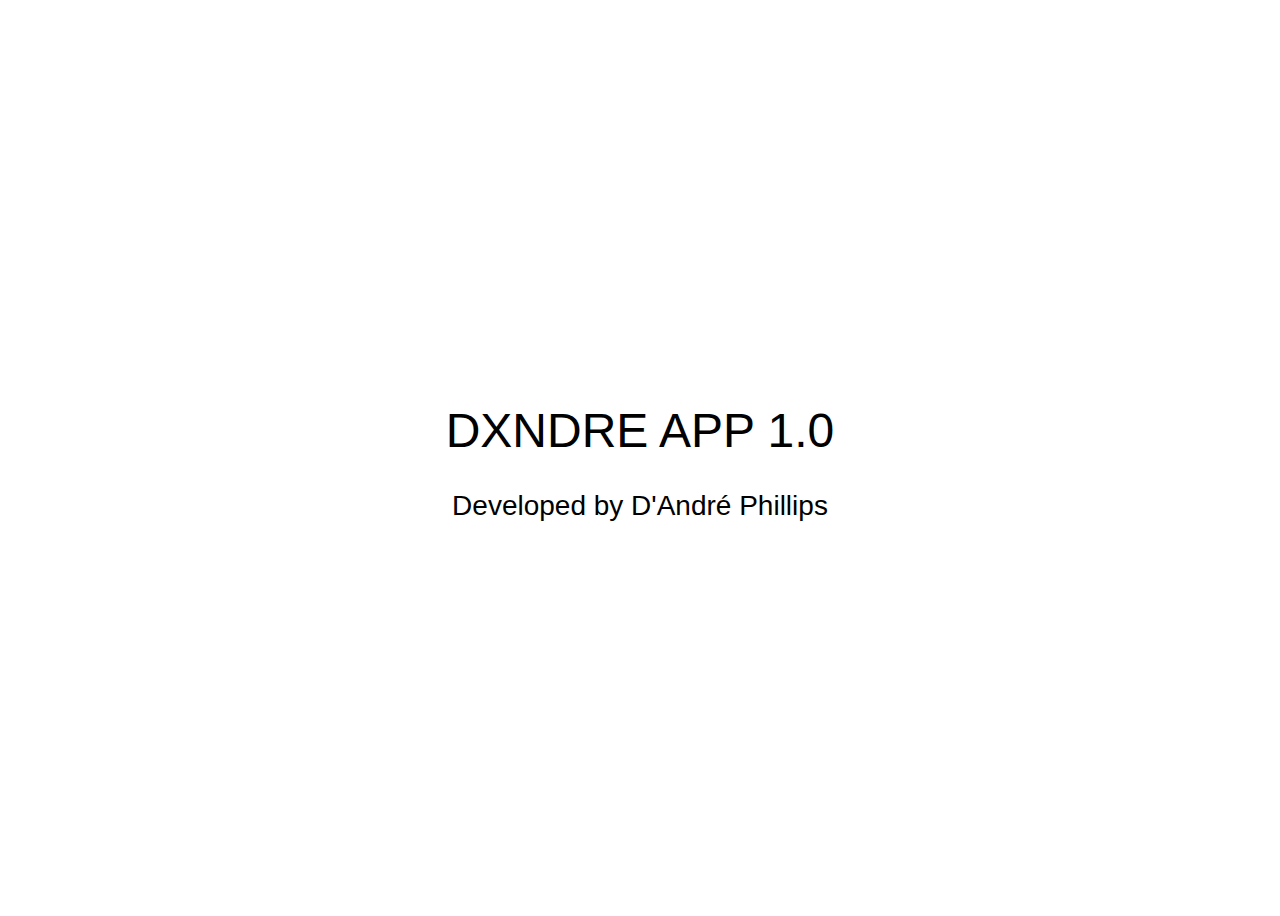
==== index.html @ e79c0231 "Initial Commit" ====
<!DOCTYPE html>
<html lang="en">
    <head>
        <meta charset="UTF-8">
        <meta name="viewport" content="width=device-width", initial-scale="1.0">
        <meta name="theme-color" content="#bb0000">
        <title>DXNDRE APP ONE.</title>
        <link rel="stylesheet" href="src/main.css">
        <link rel="manifest" href="manifest.json">
        <link rel="apple-touch-icon" href="images/540x540.png">
    </head>
    <body>
        <div class="main-content">
            <h1>DXNDRE APP 1.0</h1>
            <h2>Developed by D'André Phillips</h2>
        </div>
        <script src="src/index.js"></script>
    </body>
</html>
---- src/main.css ----
body {
    font-family: "Jost", sans-serif;
    display: flex;
    align-items: center;
    justify-content: center;
    height: 100vh;
}

body .main-content {
    text-align: center;
}

body .main-content h1 {
    font-size: 3em;
    font-weight: 500;
}

body .main-content h2 {
    font-size: 1.75em;
    font-weight: 400;
}
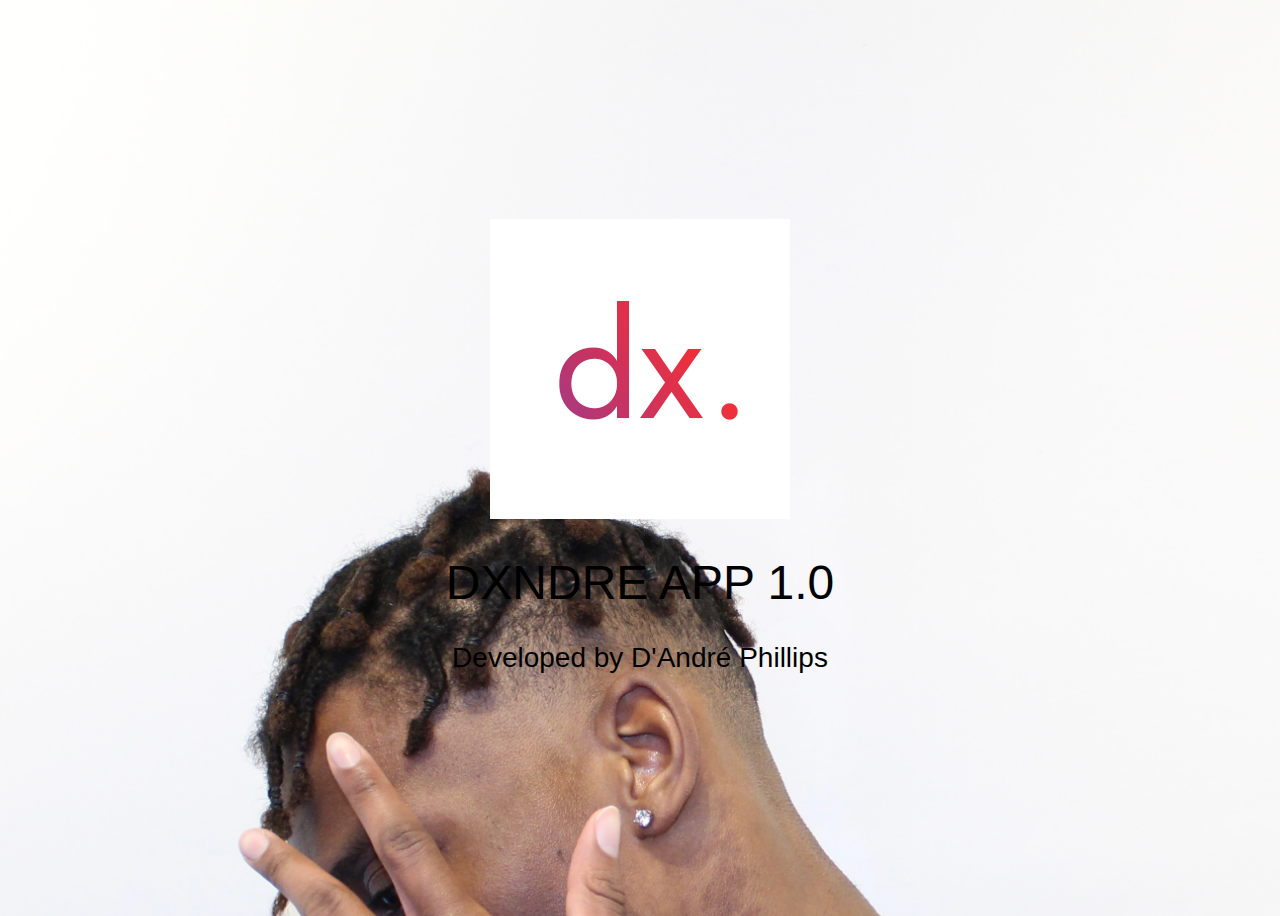
==== commit b0b29718: "Reverted Index extenstion" ====
--- a/index.html
+++ b/index.html
@@ -11,6 +11,7 @@
     </head>
     <body>
         <div class="main-content">
+            <img src="images/300x300.png">
             <h1>DXNDRE APP 1.0</h1>
             <h2>Developed by D'André Phillips</h2>
         </div>
--- a/src/main.css
+++ b/src/main.css
@@ -1,21 +1,22 @@
 body {
-    font-family: "Jost", sans-serif;
-    display: flex;
-    align-items: center;
-    justify-content: center;
-    height: 100vh;
+  font-family: "Jost", sans-serif;
+  display: flex;
+  align-items: center;
+  justify-content: center;
+  height: 100vh;
+  background-image: url(../images/dxndre.jpg);
+  background-size: cover;
+}
+body .main-content {
+  text-align: center;
+}
+body .main-content h1 {
+  font-size: 3em;
+  font-weight: 500;
+}
+body .main-content h2 {
+  font-size: 1.75em;
+  font-weight: 400;
 }
 
-body .main-content {
-    text-align: center;
-}
-
-body .main-content h1 {
-    font-size: 3em;
-    font-weight: 500;
-}
-
-body .main-content h2 {
-    font-size: 1.75em;
-    font-weight: 400;
-}+/*# sourceMappingURL=main.css.map */
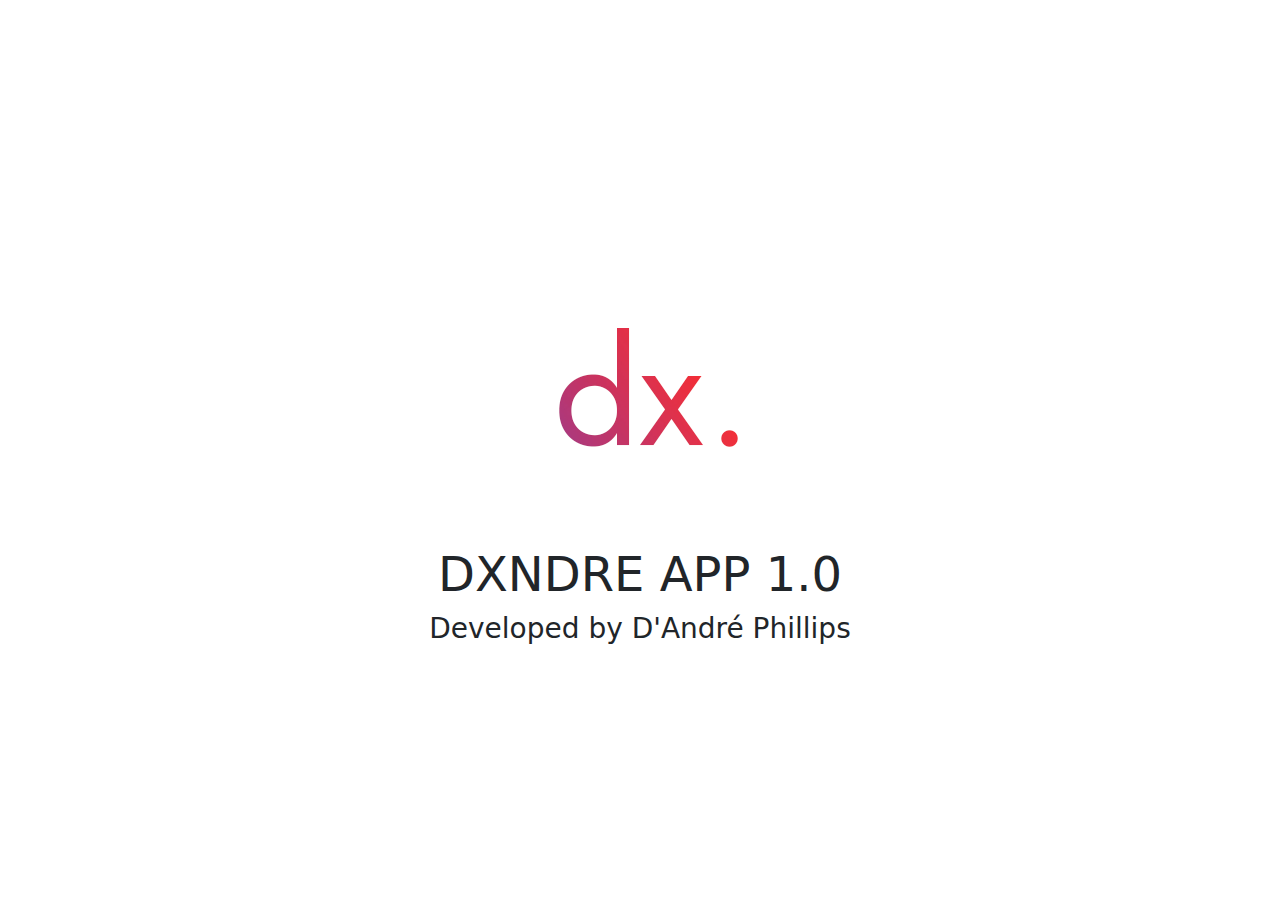
==== commit 2b1d1478: "Installed Bootstrap 5.0" ====
--- a/index.html
+++ b/index.html
@@ -3,18 +3,39 @@
     <head>
         <meta charset="UTF-8">
         <meta name="viewport" content="width=device-width", initial-scale="1.0">
+        <meta name="apple-mobile-web-app-capable" content="yes">
         <meta name="theme-color" content="#bb0000">
         <title>DXNDRE APP ONE.</title>
         <link rel="stylesheet" href="src/main.css">
         <link rel="manifest" href="manifest.json">
-        <link rel="apple-touch-icon" href="images/540x540.png">
+        <link rel="apple-touch-icon" href="images/192x192.png">
+        <link rel="icon" href="images/192x192.png">
+
+        <link href="src/bootstrap/css/bootstrap.min.css" rel="stylesheet" integrity="sha384-+0n0xVW2eSR5OomGNYDnhzAbDsOXxcvSN1TPprVMTNDbiYZCxYbOOl7+AMvyTG2x" crossorigin="anonymous">
+
+        <link href="imagea/splashscreens/iphone5_splash.png" media="(device-width: 320px) and (device-height: 568px) and (-webkit-device-pixel-ratio: 2)" rel="apple-touch-startup-image" />
+        <link href="imagea/splashscreens/iphone6_splash.png" media="(device-width: 375px) and (device-height: 667px) and (-webkit-device-pixel-ratio: 2)" rel="apple-touch-startup-image" />
+        <link href="imagea/splashscreens/iphoneplus_splash.png" media="(device-width: 621px) and (device-height: 1104px) and (-webkit-device-pixel-ratio: 3)" rel="apple-touch-startup-image" />
+        <link href="imagea/splashscreens/iphonex_splash.png" media="(device-width: 375px) and (device-height: 812px) and (-webkit-device-pixel-ratio: 3)" rel="apple-touch-startup-image" />
+        <link href="imagea/splashscreens/iphonexr_splash.png" media="(device-width: 414px) and (device-height: 896px) and (-webkit-device-pixel-ratio: 2)" rel="apple-touch-startup-image" />
+        <link href="imagea/splashscreens/iphonexsmax_splash.png" media="(device-width: 414px) and (device-height: 896px) and (-webkit-device-pixel-ratio: 3)" rel="apple-touch-startup-image" />
+        <link href="imagea/splashscreens/ipad_splash.png" media="(device-width: 768px) and (device-height: 1024px) and (-webkit-device-pixel-ratio: 2)" rel="apple-touch-startup-image" />
+        <link href="imagea/splashscreens/ipadpro1_splash.png" media="(device-width: 834px) and (device-height: 1112px) and (-webkit-device-pixel-ratio: 2)" rel="apple-touch-startup-image" />
+        <link href="imagea/splashscreens/ipadpro3_splash.png" media="(device-width: 834px) and (device-height: 1194px) and (-webkit-device-pixel-ratio: 2)" rel="apple-touch-startup-image" />
+        <link href="imagea/splashscreens/ipadpro2_splash.png" media="(device-width: 1024px) and (device-height: 1366px) and (-webkit-device-pixel-ratio: 2)" rel="apple-touch-startup-image" />
+
+        <link rel="import" href="header.html">
     </head>
     <body>
-        <div class="main-content">
-            <img src="images/300x300.png">
-            <h1>DXNDRE APP 1.0</h1>
-            <h2>Developed by D'André Phillips</h2>
+        <div class="container">
+            <div class="main-content">
+                <img src="images/300x300.png">
+                <h1>DXNDRE APP 1.0</h1>
+                <h2>Developed by D'André Phillips</h2>
+            </div>
         </div>
+        
         <script src="src/index.js"></script>
+        <script src="src/bootstrap/js/bootstrap.bundle.min.js" integrity="sha384-gtEjrD/SeCtmISkJkNUaaKMoLD0//ElJ19smozuHV6z3Iehds+3Ulb9Bn9Plx0x4" crossorigin="anonymous"></script>
     </body>
 </html>--- a/src/main.css
+++ b/src/main.css
@@ -4,7 +4,6 @@
   align-items: center;
   justify-content: center;
   height: 100vh;
-  background-image: url(../images/dxndre.jpg);
   background-size: cover;
 }
 body .main-content {
